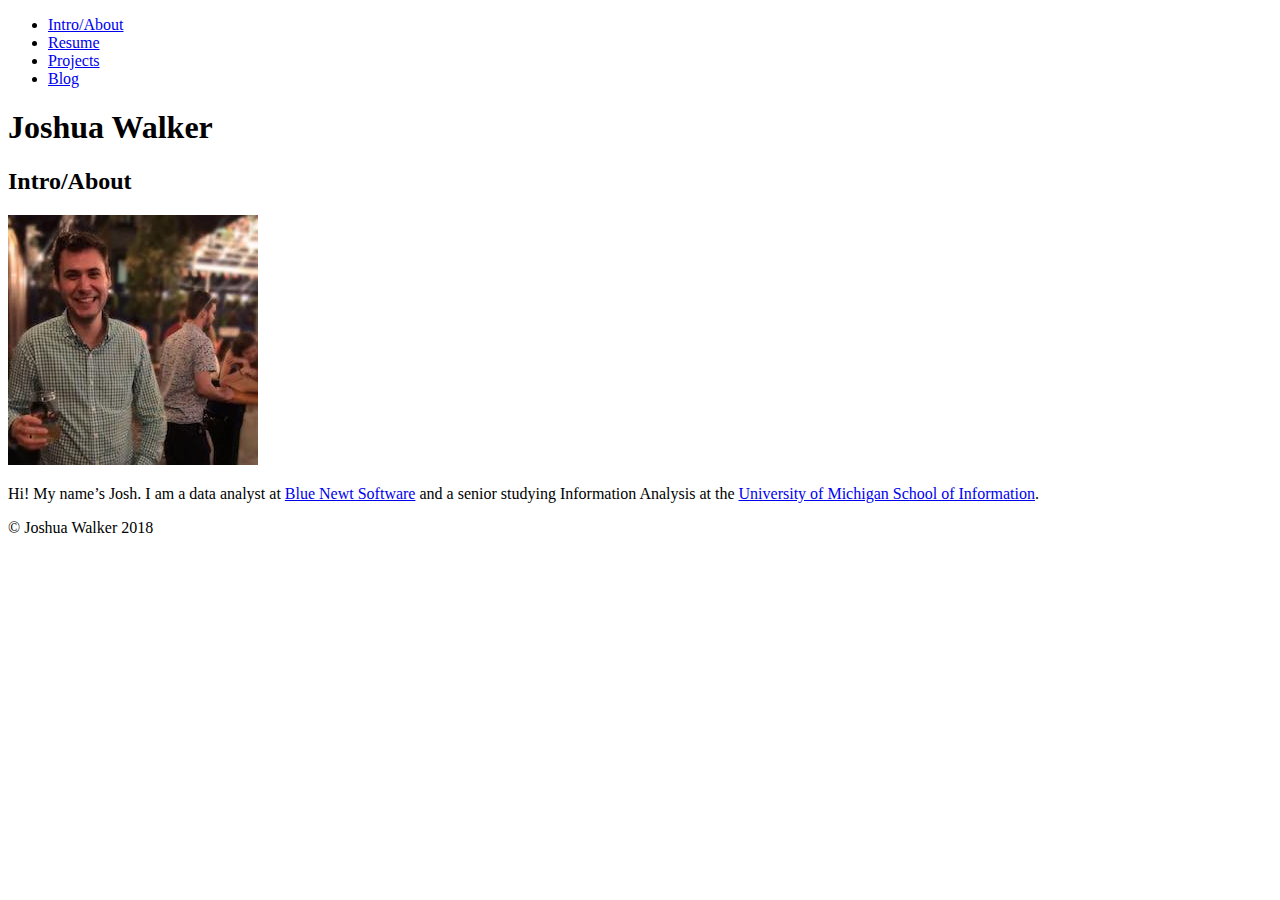
==== index.html @ a90209b5 "inital commit" ====
<!DOCTYPE html>
<html lang="en">
<head>
    <meta charset="UTF-8">
    <meta name="viewport" content="width=device-width, initial-scale=1.0">
    <meta http-equiv="X-UA-Compatible" content="ie=edge">
    <title>Joshua Walker | Online Portfolio</title>
</head>
<body>
<nav>
    <ul>
        <li><a href="index.html" rel="">Intro/About</a></li>
        <li><a href="resume.html" rel="">Resume</a></li>
        <li><a href="projects.html" rel="">Projects</a></li>
        <li><a href="blog.html" rel="">Blog</a></li>
    </ul>
</nav>

<header>
    <h1>Joshua Walker</h1>
</header>

<section>
    <h2>Intro/About</h2>

    <img src="images/profile_pic.jpg" alt="profile picture">
    <p>
        Hi! My name’s Josh. I am a data analyst at <a href="http://blue-newt.com" rel="">Blue Newt Software</a> and a senior studying Information Analysis at the <a href="http://si.umich.edu" rel="">University of Michigan School of Information</a>.
    </p>
</section>

<footer>
    <p>
        &copy; Joshua Walker 2018
    </p>
</footer>


</body>
</html>
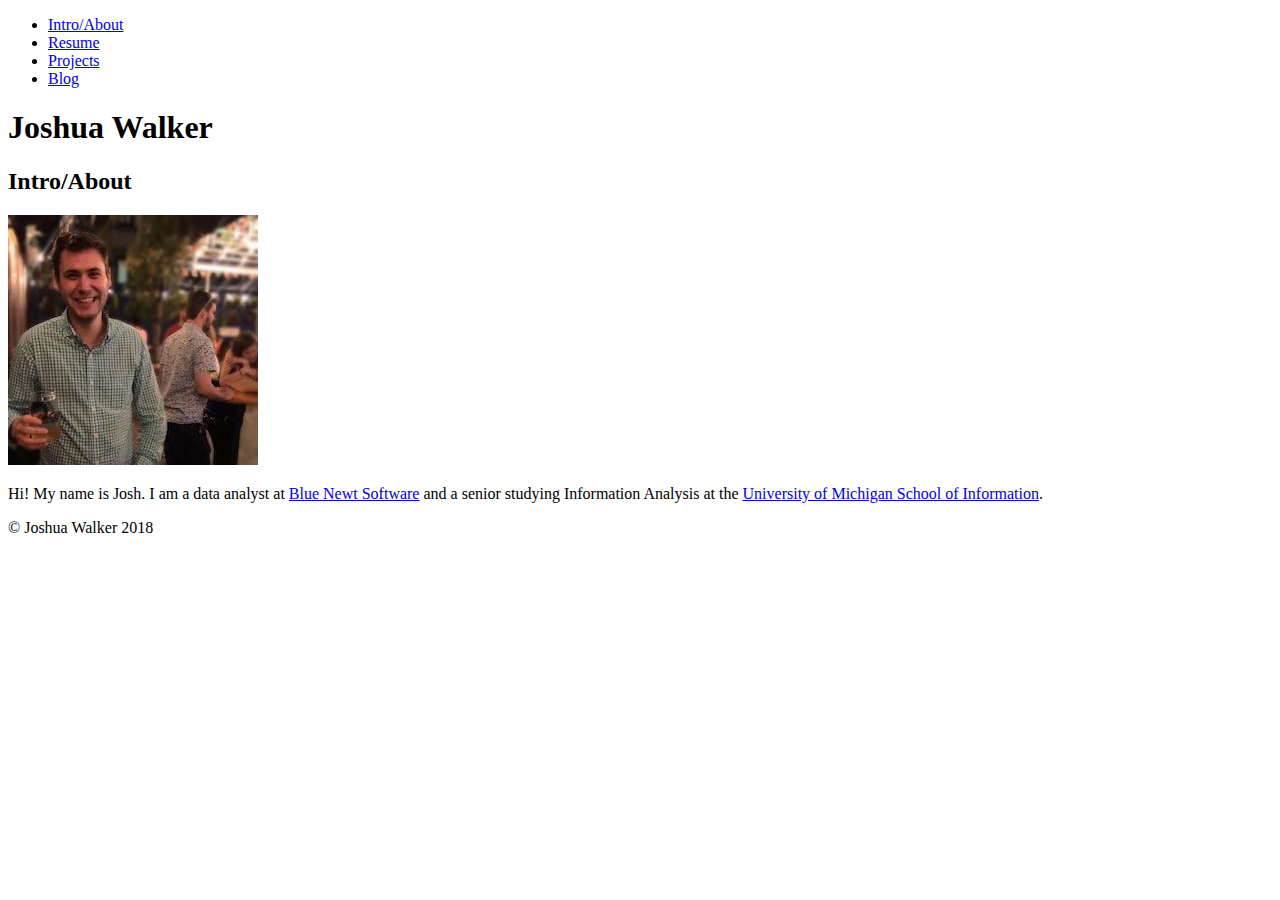
==== commit 5729f984: "Updated intro" ====
--- a/index.html
+++ b/index.html
@@ -25,7 +25,7 @@
 
     <img src="images/profile_pic.jpg" alt="profile picture">
     <p>
-        Hi! My name’s Josh. I am a data analyst at <a href="http://blue-newt.com" rel="">Blue Newt Software</a> and a senior studying Information Analysis at the <a href="http://si.umich.edu" rel="">University of Michigan School of Information</a>.
+        Hi! My name is Josh. I am a data analyst at <a href="http://blue-newt.com" rel="">Blue Newt Software</a> and a senior studying Information Analysis at the <a href="http://si.umich.edu" rel="">University of Michigan School of Information</a>.
     </p>
 </section>
 
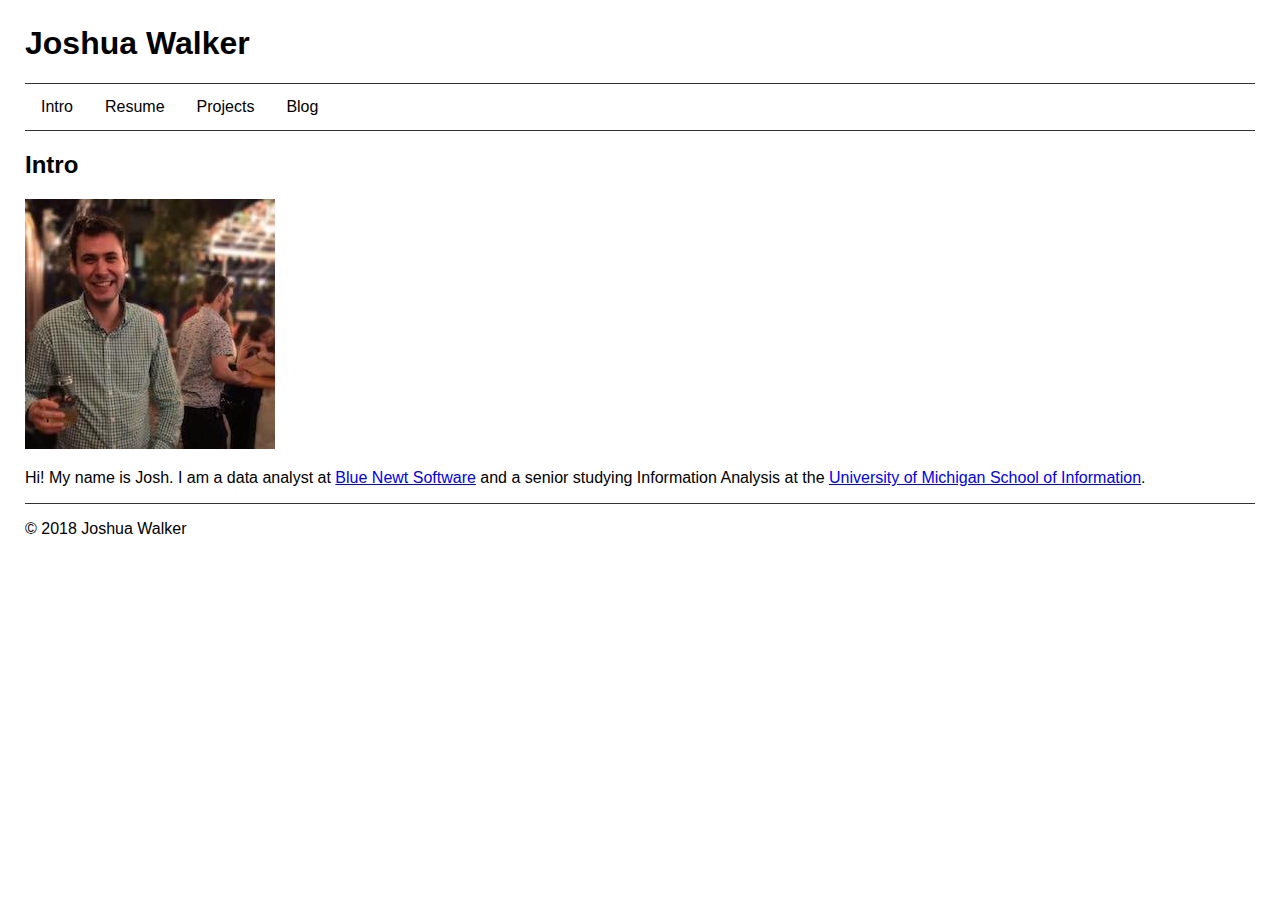
==== commit 4d618d30: "mostly done, still need to add a few things and validate" ====
--- a/index.html
+++ b/index.html
@@ -4,24 +4,28 @@
     <meta charset="UTF-8">
     <meta name="viewport" content="width=device-width, initial-scale=1.0">
     <meta http-equiv="X-UA-Compatible" content="ie=edge">
+    <link rel="stylesheet" type="text/css" href="styles/main.css">
     <title>Joshua Walker | Online Portfolio</title>
 </head>
 <body>
+
+<header>
+    <h1>Joshua Walker</h1>
+</header>
+
 <nav>
     <ul>
-        <li><a href="index.html" rel="">Intro/About</a></li>
+        <li><a href="index.html" rel="">Intro</a></li>
         <li><a href="resume.html" rel="">Resume</a></li>
         <li><a href="projects.html" rel="">Projects</a></li>
         <li><a href="blog.html" rel="">Blog</a></li>
     </ul>
 </nav>
 
-<header>
-    <h1>Joshua Walker</h1>
-</header>
+
 
 <section>
-    <h2>Intro/About</h2>
+    <h2>Intro</h2>
 
     <img src="images/profile_pic.jpg" alt="profile picture">
     <p>
@@ -31,7 +35,7 @@
 
 <footer>
     <p>
-        &copy; Joshua Walker 2018
+        &copy; 2018 Joshua Walker
     </p>
 </footer>
 
--- a/styles/main.css
+++ b/styles/main.css
@@ -0,0 +1,38 @@
+body {
+    font-family: Helvetica, Arial;
+    margin: 25px;
+}
+
+nav ul {
+    list-style-type: none;
+    margin: 0;
+    padding: 0;
+    overflow: hidden;
+    border-bottom: 1px solid #333;
+    border-top: 1px solid #333;
+}
+
+nav ul li {
+    float: left;
+}
+
+nav ul li a {
+    display: block;
+    color: black;
+    text-align: left;
+    padding: 14px 16px;
+    text-decoration: none;
+}
+
+nav ul li a:hover {
+    background-color: white;
+    color: #33ccff;
+}
+
+section.blog_posts article {
+    border-bottom: 1px solid #333;
+}
+
+footer {
+    border-top: 1px solid #333;
+}
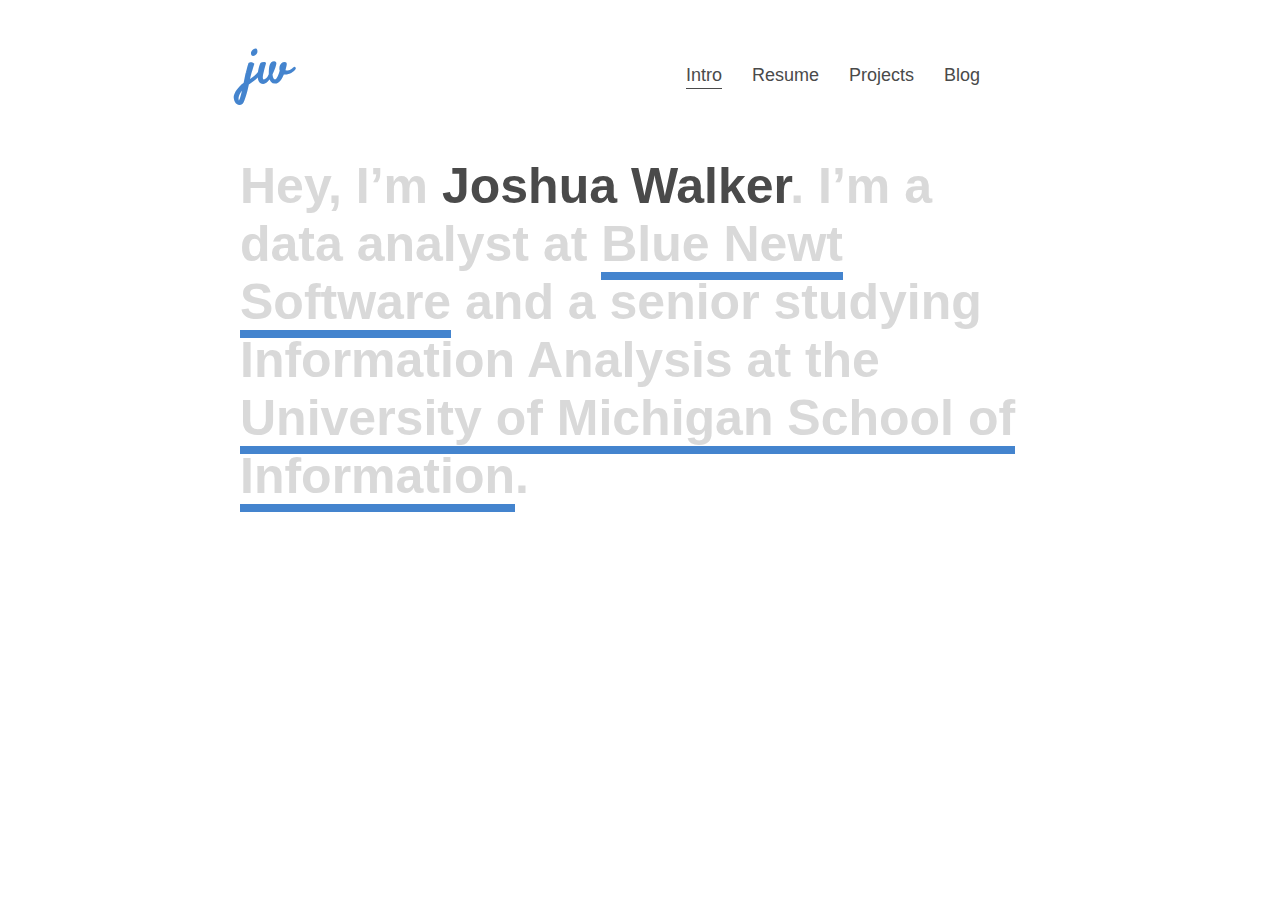
==== commit 87f75a58: "progress 10/4" ====
--- a/index.html
+++ b/index.html
@@ -5,40 +5,41 @@
     <meta name="viewport" content="width=device-width, initial-scale=1.0">
     <meta http-equiv="X-UA-Compatible" content="ie=edge">
     <link rel="stylesheet" type="text/css" href="styles/main.css">
+    <link href="https://fonts.googleapis.com/css?family=Karla|Montserrat|Satisfy|Roboto" rel="stylesheet">
+    <link rel="stylesheet" href="https://use.fontawesome.com/releases/v5.3.1/css/all.css" integrity="sha384-mzrmE5qonljUremFsqc01SB46JvROS7bZs3IO2EmfFsd15uHvIt+Y8vEf7N7fWAU" crossorigin="anonymous">
     <title>Joshua Walker | Online Portfolio</title>
 </head>
 <body>
 
-<header>
-    <h1>Joshua Walker</h1>
-</header>
 
+
+<div class="wrapper">
+
+    <header>
+        <h1 class = "logo">jw</h1>
+    </header>
 <nav>
     <ul>
-        <li><a href="index.html" rel="">Intro</a></li>
+        <li><a class="current" href="index.html" rel="">Intro</a></li>
         <li><a href="resume.html" rel="">Resume</a></li>
         <li><a href="projects.html" rel="">Projects</a></li>
         <li><a href="blog.html" rel="">Blog</a></li>
+        <li><a href="http://github.com/joshwalk"><i class="fab fa-github"></i></a></li>
+        <li><a href="https://www.linkedin.com/in/joshua-walker-670a06159/"><i class="fab fa-linkedin"></i></a></li>
     </ul>
 </nav>
 
 
 
 <section>
-    <h2>Intro</h2>
 
-    <img src="images/profile_pic.jpg" alt="profile picture">
-    <p>
-        Hi! My name is Josh. I am a data analyst at <a href="http://blue-newt.com" rel="">Blue Newt Software</a> and a senior studying Information Analysis at the <a href="http://si.umich.edu" rel="">University of Michigan School of Information</a>.
+    <!-- <img src="images/profile_pic.jpg" alt="profile picture"> -->
+    <p class="intro">
+        Hey, I&rsquo;m <span>Joshua Walker</span>. I&rsquo;m a data analyst at <a class="newt" href="http://blue-newt.com" rel="">Blue Newt Software</a> and a senior studying Information Analysis at the <a class="umsi" href="http://si.umich.edu" rel="">University of Michigan School of Information</a>.
     </p>
 </section>
 
-<footer>
-    <p>
-        &copy; 2018 Joshua Walker
-    </p>
-</footer>
 
-
+</div>
 </body>
 </html>
--- a/styles/main.css
+++ b/styles/main.css
@@ -1,37 +1,110 @@
 body {
-    font-family: Helvetica, Arial;
-    margin: 25px;
+    font-family: "Helvetica Neue", Arial;
+    -webkit-font-smoothing: antialiased;
 }
 
-nav ul {
-    list-style-type: none;
-    margin: 0;
-    padding: 0;
-    overflow: hidden;
-    border-bottom: 1px solid #333;
-    border-top: 1px solid #333;
+.wrapper {
+    display: -webkit-box;
+    display: -moz-box;
+    display: -ms-flexbox;
+    display: -webkit-flex;
+    display: flex;
+    -webkit-flex-flow: row wrap;
+    flex-flow: row wrap;
+    font-weight: bold;
+    text-align: center;
+    width:800px;
+    margin:35px auto;
 }
 
-nav ul li {
-    float: left;
+
+header {
+    flex: 1 0 0;
 }
 
-nav ul li a {
-    display: block;
-    color: black;
-    text-align: left;
-    padding: 14px 16px;
-    text-decoration: none;
+nav {
+    flex: 2 0 0;
 }
 
-nav ul li a:hover {
-    background-color: white;
-    color: #33ccff;
+h1.logo {
+    float: left;
+    margin:0 0 0 5px;
+    font-family: 'Satisfy', cursive;
+    color: #4484ce;
+    font-size: 50px;
 }
+
+/***** Navitagion styling *****/
+
+nav ul {
+    margin:0 0 0 0;
+    list-style-type: none;
+    overflow: hidden;
+    float: right;
+    padding-top: 30px;
+}
+
+    nav ul li {
+        float: left;
+        margin-left: 30px;
+        font-family: 'Helvetica Neue', sans-serif;
+        font-weight:400;
+        font-size: 18px;
+        color: #4a4a4a;
+    }
+
+        nav ul li a {
+            color: #4a4a4a;
+            display: block;
+            text-align: left;
+            text-decoration: none;
+        }
+
+        nav ul li a:hover {
+            border-bottom: 1px solid #4a4a4a;
+            padding-bottom: 2px;
+        }
+
+        nav ul li a.current {
+            border-bottom: 1px solid #4a4a4a;
+            padding-bottom: 2px;
+        }
+
+        nav ul li a i {
+            border-bottom: none;
+        }
+
+p.intro {
+    font-size: 50px;
+    color: #d9d9d9;
+    text-align: left;
+}
+
+    p.intro span {
+        color: #4a4a4a;
+    }
+
+    p.intro a {
+        text-decoration: none;
+        color: #d9d9d9;
+        border-bottom: 8px solid #4484ce;
+    }
+
+        p.intro a.newt:hover {
+            color: #95BCEB;
+        }
+        p.intro a.umsi:hover {
+            color: #f9cf00;
+        }
+
+/***** Blog styling *****/
 
 section.blog_posts article {
     border-bottom: 1px solid #333;
+    padding-botom: -5px;
 }
+
+
 
 footer {
     border-top: 1px solid #333;
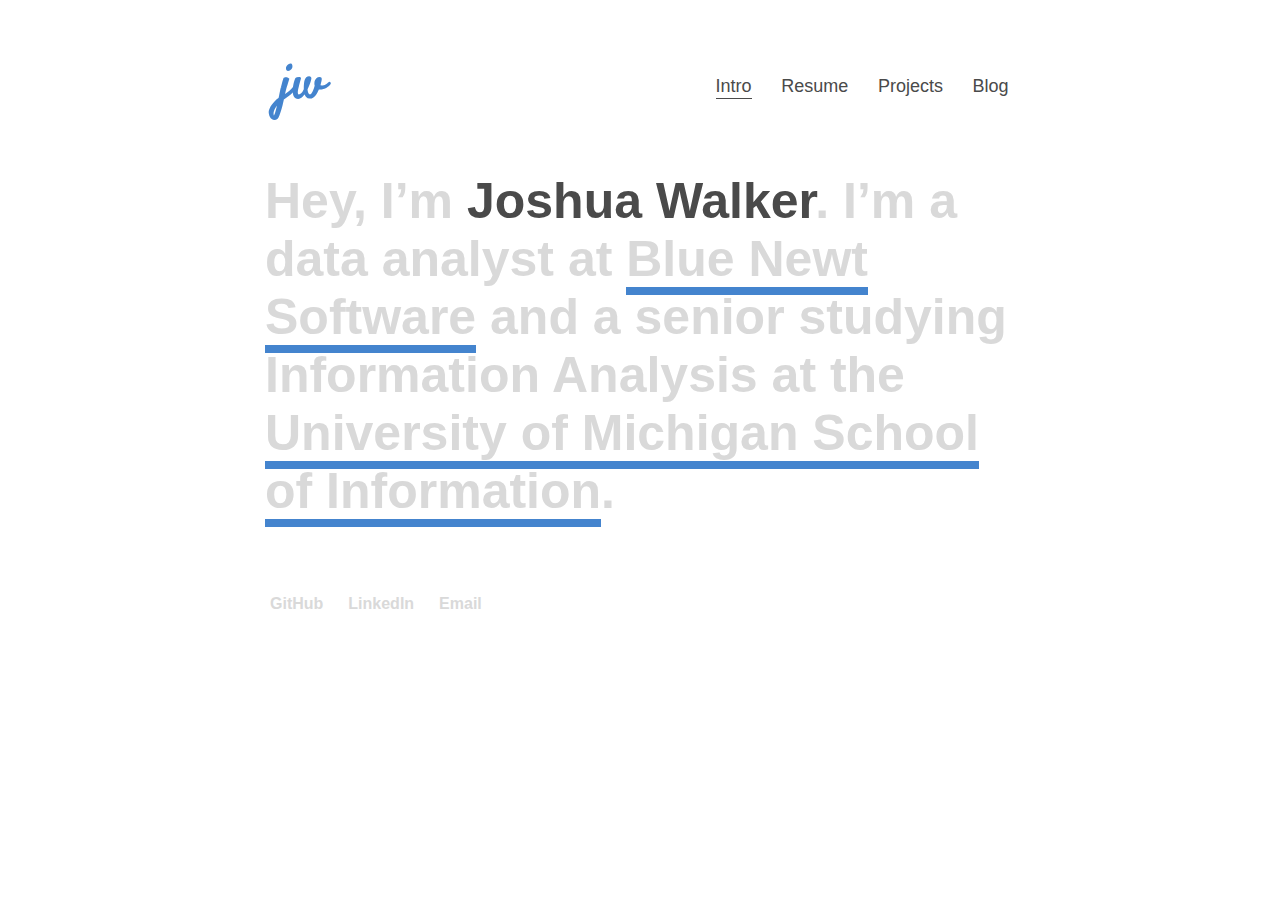
==== commit ae32e86a: "progress 10/5" ====
--- a/index.html
+++ b/index.html
@@ -13,21 +13,19 @@
 
 
 
-<div class="wrapper">
-
-    <header>
+<header class ="header-container">
+    <div class ="logo-container">
         <h1 class = "logo">jw</h1>
-    </header>
-<nav>
-    <ul>
-        <li><a class="current" href="index.html" rel="">Intro</a></li>
-        <li><a href="resume.html" rel="">Resume</a></li>
-        <li><a href="projects.html" rel="">Projects</a></li>
-        <li><a href="blog.html" rel="">Blog</a></li>
-        <li><a href="http://github.com/joshwalk"><i class="fab fa-github"></i></a></li>
-        <li><a href="https://www.linkedin.com/in/joshua-walker-670a06159/"><i class="fab fa-linkedin"></i></a></li>
-    </ul>
-</nav>
+    </div>
+    <nav>
+        <ul>
+            <li><a class="current" href="index.html" rel="">Intro</a></li>
+            <li><a href="resume.html" rel="">Resume</a></li>
+            <li><a href="projects.html" rel="">Projects</a></li>
+            <li><a href="blog.html" rel="">Blog</a></li>
+        </ul>
+    </nav>
+</header>
 
 
 
@@ -39,7 +37,12 @@
     </p>
 </section>
 
+<ul class="profiles">
+    <li><a href="http://github.com/joshwalk"><i class="fab fa-github"></i>GitHub</a></li>
+    <li><a href="https://www.linkedin.com/in/joshua-walker-670a06159/"><i class="fab fa-linkedin"></i>LinkedIn</a></li>
+    <li><a href="mailto:joshwalk@umich.edu"><i class="far fa-envelope"></i>Email</a></li>
+</ul>
 
-</div>
+
 </body>
 </html>
--- a/styles/main.css
+++ b/styles/main.css
@@ -1,62 +1,59 @@
+* {
+    margin: 0;
+    padding: 0;
+    box-sizing: border-box;
+}
+
 body {
     font-family: "Helvetica Neue", Arial;
     -webkit-font-smoothing: antialiased;
+    font-weight: bold;
+    max-width:800px;
+    margin: auto;
+    background: white;
+    padding: 0 25px;
 }
 
-.wrapper {
-    display: -webkit-box;
-    display: -moz-box;
-    display: -ms-flexbox;
-    display: -webkit-flex;
+/***** Header styling *****/
+
+.header-container {
+    flex-flow: row wrap;
     display: flex;
-    -webkit-flex-flow: row wrap;
-    flex-flow: row wrap;
-    font-weight: bold;
-    text-align: center;
-    width:800px;
-    margin:35px auto;
+    flex-direction: row;
+    justify-content: space-between;
+    padding: 50px 0;
+    width: 100%;
 }
 
-
-header {
-    flex: 1 0 0;
-}
-
-nav {
-    flex: 2 0 0;
+.logo-container {
+    margin-left: 15px;
 }
 
 h1.logo {
-    float: left;
-    margin:0 0 0 5px;
     font-family: 'Satisfy', cursive;
     color: #4484ce;
     font-size: 50px;
+    display: block;
 }
 
-/***** Navitagion styling *****/
+/***** Navigation styling *****/
 
-nav ul {
-    margin:0 0 0 0;
-    list-style-type: none;
-    overflow: hidden;
-    float: right;
-    padding-top: 30px;
+nav {
+    align-self: center;
+    margin: 0 0.4em 0 0.8em;
 }
 
     nav ul li {
-        float: left;
-        margin-left: 30px;
+        display: inline;
         font-family: 'Helvetica Neue', sans-serif;
         font-weight:400;
         font-size: 18px;
+        padding: 0 0 0 1.4em;
         color: #4a4a4a;
     }
 
         nav ul li a {
             color: #4a4a4a;
-            display: block;
-            text-align: left;
             text-decoration: none;
         }
 
@@ -73,6 +70,8 @@
         nav ul li a i {
             border-bottom: none;
         }
+
+/***** Content styling *****/
 
 p.intro {
     font-size: 50px;
@@ -97,6 +96,31 @@
             color: #f9cf00;
         }
 
+/***** Profile Links *****/
+
+ul.profiles {
+    margin-top: 75px;
+    list-style-type: none;
+}
+
+    ul.profiles li {
+        float:left;
+        padding-right: 20px;
+    }
+
+    ul.profiles li a {
+        text-decoration: none;
+        color: #d9d9d9;
+    }
+
+    ul.profiles li a:hover {
+        color: #4a4a4a;
+    }
+
+    ul.profiles li a i {
+        padding-right: 5px;
+    }
+
 /***** Blog styling *****/
 
 section.blog_posts article {
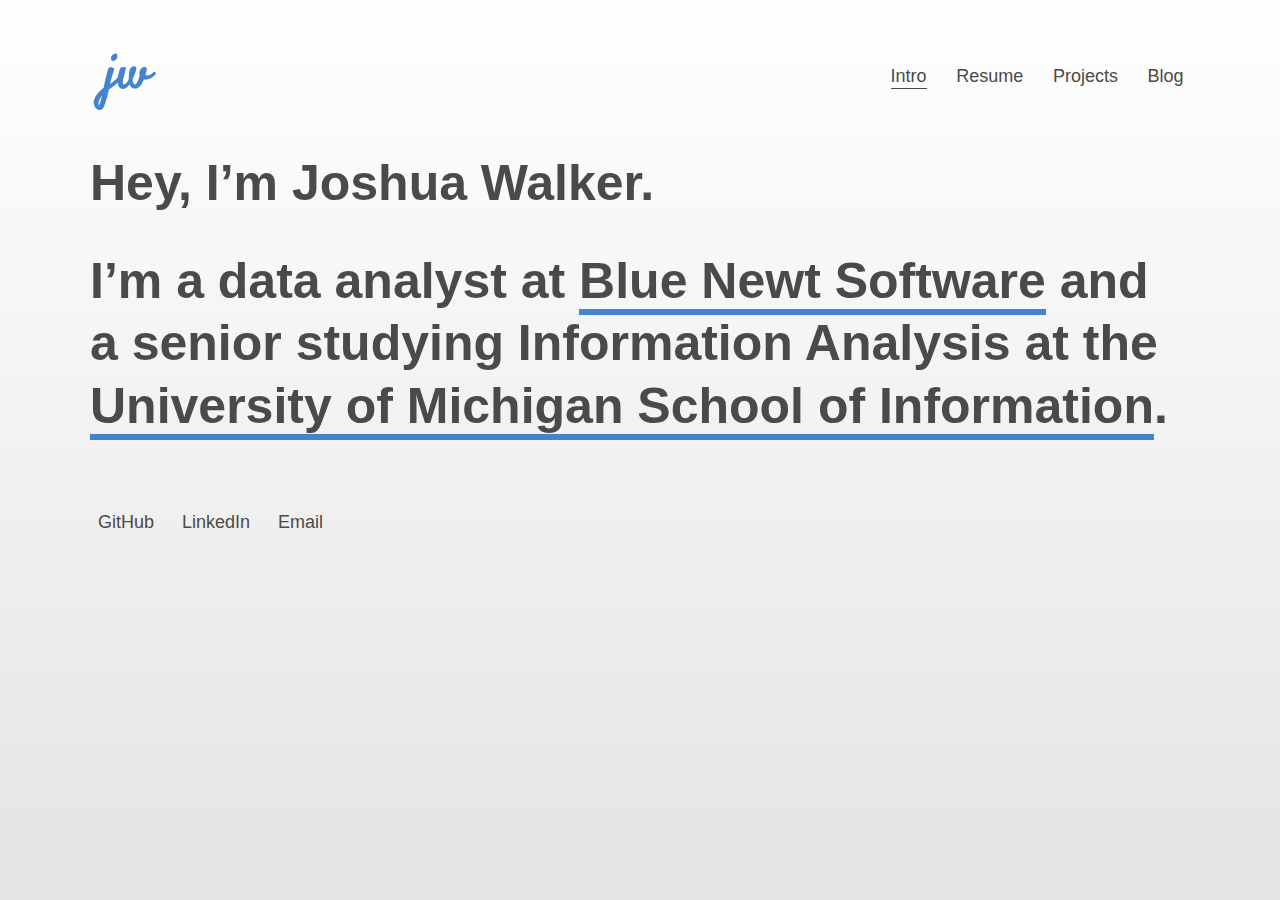
==== commit dd05227e: "progress 10/5 late" ====
--- a/index.html
+++ b/index.html
@@ -15,7 +15,7 @@
 
 <header class ="header-container">
     <div class ="logo-container">
-        <h1 class = "logo">jw</h1>
+        <span class = "logo">jw</h1>
     </div>
     <nav>
         <ul>
@@ -29,11 +29,10 @@
 
 
 
-<section>
-
-    <!-- <img src="images/profile_pic.jpg" alt="profile picture"> -->
-    <p class="intro">
-        Hey, I&rsquo;m <span>Joshua Walker</span>. I&rsquo;m a data analyst at <a class="newt" href="http://blue-newt.com" rel="">Blue Newt Software</a> and a senior studying Information Analysis at the <a class="umsi" href="http://si.umich.edu" rel="">University of Michigan School of Information</a>.
+<section class="intro">
+    <h1>Hey, I&rsquo;m Joshua Walker.</h1>
+    <p>
+        I&rsquo;m a data analyst at <a class="newt" href="http://blue-newt.com" rel="">Blue Newt Software</a> and a senior studying Information Analysis at the <a class="umsi" href="http://si.umich.edu" rel="">University of Michigan School of Information</a>.
     </p>
 </section>
 
--- a/styles/main.css
+++ b/styles/main.css
@@ -4,14 +4,24 @@
     box-sizing: border-box;
 }
 
+html
+{
+  height: 100%;
+}
+
 body {
     font-family: "Helvetica Neue", Arial;
     -webkit-font-smoothing: antialiased;
     font-weight: bold;
-    max-width:800px;
+    max-width:1150px;
     margin: auto;
     background: white;
     padding: 0 25px;
+    color: #4a4a4a;
+    background-image: url("../images/background-gradient.png");
+    background-repeat: repeat-x;
+    background-size: 100% 100%;
+    max-height: 100%;
 }
 
 /***** Header styling *****/
@@ -21,7 +31,7 @@
     display: flex;
     flex-direction: row;
     justify-content: space-between;
-    padding: 50px 0;
+    padding: 40px 0;
     width: 100%;
 }
 
@@ -29,12 +39,12 @@
     margin-left: 15px;
 }
 
-h1.logo {
-    font-family: 'Satisfy', cursive;
-    color: #4484ce;
-    font-size: 50px;
-    display: block;
-}
+    .logo-container .logo {
+        font-family: 'Satisfy', cursive;
+        color: #4484ce;
+        font-size: 50px;
+        display: block;
+    }
 
 /***** Navigation styling *****/
 
@@ -71,36 +81,38 @@
             border-bottom: none;
         }
 
-/***** Content styling *****/
+/***** Intro page styling *****/
 
-p.intro {
+section.intro {
     font-size: 50px;
-    color: #d9d9d9;
+    color: #4a4a4a;
     text-align: left;
+    line-height: 1.25;
 }
 
-    p.intro span {
-        color: #4a4a4a;
+    section h1 {
+        font-size: 50px;
+        margin-bottom:35px;
     }
 
-    p.intro a {
+    section.intro a {
         text-decoration: none;
-        color: #d9d9d9;
-        border-bottom: 8px solid #4484ce;
+        color: #4a4a4a;
+        border-bottom: 6px solid #4484ce;
     }
 
-        p.intro a.newt:hover {
+        section.intro a.newt:hover {
             color: #95BCEB;
         }
-        p.intro a.umsi:hover {
+        section.intro a.umsi:hover {
             color: #f9cf00;
         }
-
-/***** Profile Links *****/
 
 ul.profiles {
     margin-top: 75px;
     list-style-type: none;
+    font-size: 18px;
+    font-weight: 400;
 }
 
     ul.profiles li {
@@ -110,16 +122,27 @@
 
     ul.profiles li a {
         text-decoration: none;
-        color: #d9d9d9;
+        color: #4a4a4a;
     }
 
     ul.profiles li a:hover {
-        color: #4a4a4a;
+        border-bottom: 1px solid #4a4a4a;
+        padding-bottom: 2px;
     }
 
     ul.profiles li a i {
-        padding-right: 5px;
+        padding-right: 8px;
     }
+
+/***** Resume styling *****/
+section.resume {
+
+}
+
+section.intro h1 {
+    font-size: 50px;
+    margin-bottom:35px;
+}
 
 /***** Blog styling *****/
 
@@ -129,7 +152,6 @@
 }
 
 
-
 footer {
     border-top: 1px solid #333;
 }
